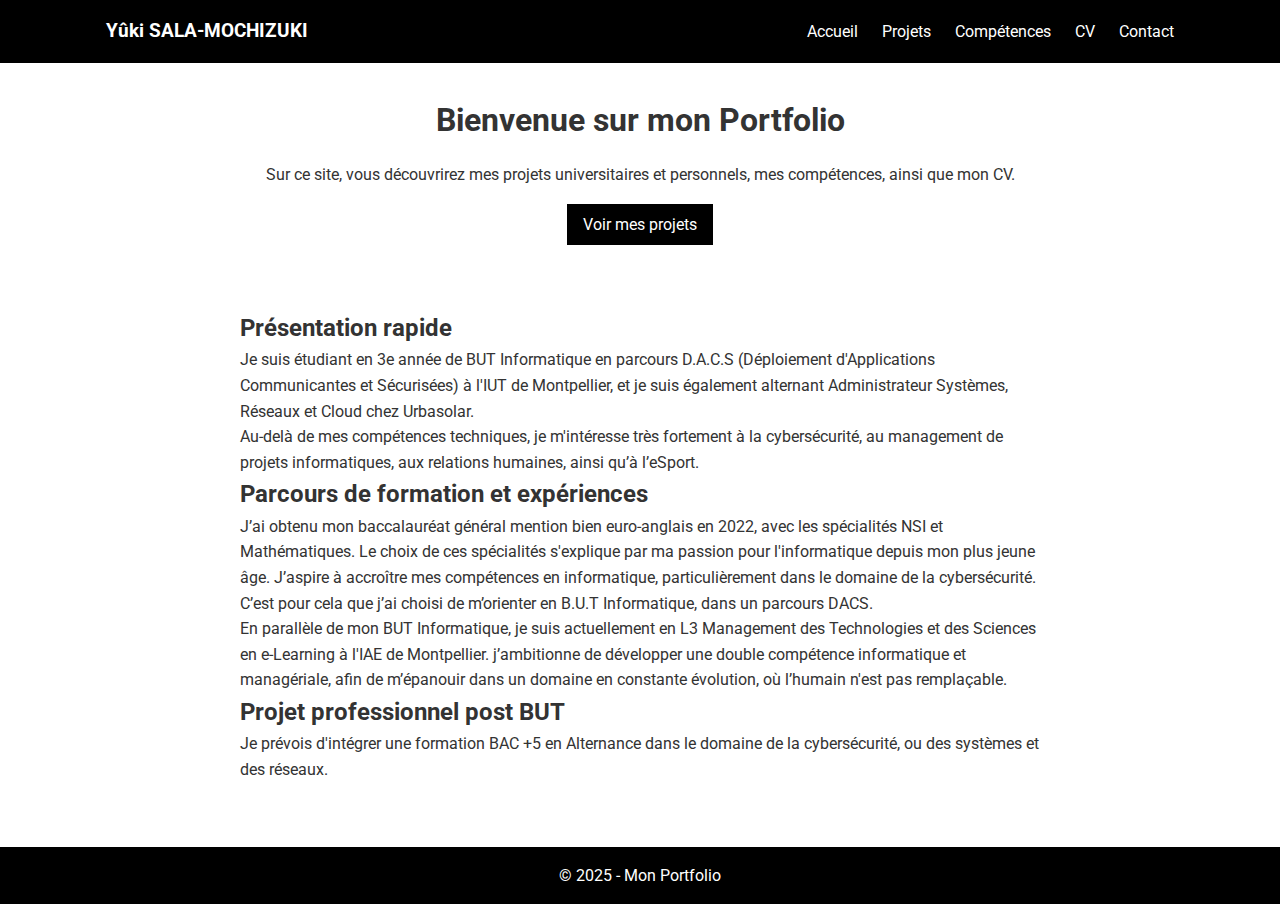
==== index.html @ c8e19b18 "Clean commit" ====
<!DOCTYPE html>
<html lang="fr">
<head>
    <meta charset="UTF-8" />
    <title>Accueil - Mon Portfolio</title>
    <link rel="stylesheet" href="css/style.css" />
    <!-- Optionnel : police Google Fonts -->
    <link rel="preconnect" href="https://fonts.googleapis.com">
    <link rel="stylesheet" href="https://fonts.googleapis.com/css2?family=Roboto:wght@300;400;700&display=swap">
</head>
<body>
<div class="wrapper">
<!-- Header commun -->
<header>
    <nav class="navbar">
        <a href="index.html" class="logo">Yûki SALA-MOCHIZUKI</a>
        <ul class="nav-links">
            <li><a href="index.html">Accueil</a></li>
            <li><a href="projets.html">Projets</a></li>
            <li><a href="competences.html">Compétences</a></li>
            <li><a href="cv.html">CV</a></li>
            <li><a href="contact.html">Contact</a></li>
        </ul>
    </nav>
</header>

<!-- Section principale -->
<main>
    <section class="hero">
        <h1>Bienvenue sur mon Portfolio</h1>
        <p>

        </p>
        <p>
            Sur ce site, vous découvrirez mes projets universitaires et personnels, mes compétences, ainsi que mon CV.
        </p>
        <a href="projets.html" class="btn">Voir mes projets</a>
    </section>

    <section class="projet-detail">
        <h2>Présentation rapide</h2>
        <p>
            Je suis étudiant en 3e année de BUT Informatique en parcours D.A.C.S (Déploiement d'Applications Communicantes et Sécurisées) à l'IUT de Montpellier, et je suis également alternant Administrateur Systèmes, Réseaux et Cloud chez Urbasolar.
        </p>
        <p>Au-delà de mes compétences techniques, je m'intéresse très fortement à la cybersécurité, au management de projets informatiques, aux relations humaines, ainsi qu’à l’eSport. </p>

        <h2>Parcours de formation et expériences</h2>
        <p>J’ai obtenu mon baccalauréat général mention bien euro-anglais en 2022, avec les spécialités NSI et Mathématiques.

            Le choix de ces spécialités s'explique par ma passion pour l'informatique depuis mon plus jeune âge.

            J’aspire à accroître mes compétences en informatique, particulièrement dans le domaine de la cybersécurité. C’est pour cela que j’ai choisi de m’orienter en B.U.T Informatique, dans un parcours DACS.
        </p>
        <p>En parallèle de mon BUT Informatique, je suis actuellement en L3 Management des Technologies et des Sciences en e-Learning à l'IAE de Montpellier. j’ambitionne de développer une double compétence informatique et managériale, afin de m’épanouir dans un domaine en constante évolution, où l’humain n'est pas remplaçable.
        </p>
        <h2>Projet professionnel post BUT</h2>
        <p>Je prévois d'intégrer une formation BAC +5 en Alternance dans le domaine de la cybersécurité, ou des systèmes et des réseaux.</p>
    </section>
</main>

<!-- Footer commun -->
<footer>
    <p>&copy; 2025 - Mon Portfolio</p>
</footer>
</div>
</body>
</html>
---- css/style.css ----
/* Reset de base */
* {
    margin: 0;
    padding: 0;
    box-sizing: border-box;
}

/* Le html et body à 100% de hauteur */
html, body {
    height: 100%;
}

/* Le conteneur principal pour la mise en page en flex */
.wrapper {
    min-height: 100vh;           /* Prend la pleine hauteur de la fenêtre */
    display: flex;
    flex-direction: column;      /* Empile header, main, footer à la verticale */
}

/* Le main qui s'étire pour prendre la place disponible */
main {
    flex: 1;                     /* Prend l'espace restant pour "pousser" le footer en bas */
    max-width: 1100px;
    width: 100%;
    margin: 2rem auto;
    padding: 0 1rem;
}

body {
    font-family: 'Roboto', sans-serif;
    color: #333;
    background-color: #fff;
    line-height: 1.6;
}

/* Navigation */
header {
    background-color: #000;
    color: #fff;
}

.navbar {
    display: flex;
    align-items: center;
    justify-content: space-between;
    max-width: 1100px;
    margin: 0 auto;
    padding: 1rem;
}

.logo {
    font-weight: bold;
    color: #fff;
    text-decoration: none;
    font-size: 1.2rem;
}

.nav-links {
    list-style: none;
    display: flex;
}

.nav-links li {
    margin-left: 1.5rem;
}

.nav-links a {
    color: #fff;
    text-decoration: none;
    transition: color 0.2s ease-in-out;
}

.nav-links a:hover,
.nav-links a.active {
    color: #ccc;
}

/* Bouton */
.btn {
    display: inline-block;
    padding: 0.5rem 1rem;
    background-color: #000;
    color: #fff;
    text-decoration: none;
    margin-top: 1rem;
    transition: background-color 0.2s ease-in-out;
}

.btn:hover {
    background-color: #333;
}

/* Hero (page d'accueil) */
.hero {
    text-align: center;
    margin-bottom: 2rem;
}

.hero h1 {
    margin-bottom: 1rem;
}

/* Projets */
.projet-card-container {
    display: grid;
    grid-template-columns: repeat(auto-fit, minmax(280px, 1fr));
    gap: 2rem;
    margin-top: 2rem;
}

.projet-card {
    border: 1px solid #ddd;
    padding: 1rem;
    background-color: #fafafa;
    border-radius: 5px;
    /* Ajout pour animation */
    transition: transform 0.3s ease, box-shadow 0.3s ease;
}

.projet-card h2 {
    margin-bottom: 0.5rem;
}

/* Animation au survol de la carte */
.projet-card:hover {
    transform: translateY(-5px);
    box-shadow: 0 6px 10px rgba(0, 0, 0, 0.15);
}

/* Compétences */
.competences-section .competence-block {
    border-left: 3px solid #000;
    padding-left: 1rem;
    margin-bottom: 1.5rem;
}

/* CV */
.cv-section {
    margin-top: 2rem;
}

.cv-block {
    margin-bottom: 2rem;
}

.cv-block h2 {
    margin-bottom: 1rem;
    border-bottom: 2px solid #000;
    display: inline-block;
}

.cv-item {
    display: flex;
    flex-wrap: wrap;
    margin-bottom: 1rem;
}

.cv-left {
    flex: 1 1 300px;
    margin-right: 1rem;
}

.cv-right {
    flex: 1 1 300px;
}

/* Contact */
.contact-section {
    text-align: center;
    margin-top: 2rem;
}

.contact-icons {
    margin: 1rem 0;
}

.contact-icons a img {
    width: 40px;
    margin: 0 10px;
    transition: opacity 0.2s ease-in-out;
}

.contact-icons a img:hover {
    opacity: 0.7;
}

/* Footer */
footer {
    background-color: #000;
    color: #fff;
    text-align: center;
    padding: 1rem;
    /* Pas besoin de position: fixed; si on utilise la méthode flex pour un sticky footer */
}

.projet-detail {
    max-width: 800px;
    margin: 0 auto;
    padding: 2rem 0;
}

.projet-description p {
    margin-bottom: 1rem; /* Espace après chaque paragraphe */
}

.projet-illustration {
    margin: 2rem 0;      /* Espace autour de la figure */
    text-align: center;  /* Centrer éventuellement l'image */
}

.projet-illustration img {
    max-width: 100%;     /* Pour qu’elle s’adapte à la largeur du conteneur */
    height: auto;
    border: 1px solid #ddd;
    border-radius: 5px;
    margin-bottom: 0.5rem;
}

.projet-illustration figcaption {
    font-size: 0.9rem;
    color: #555;
}

/* ----- Accordéon ----- */
.accordion {
    margin-top: 2rem;
    max-width: 800px;
    margin-left: auto;
    margin-right: auto;
}

.accordion-item {
    border: 1px solid #ddd;
    margin-bottom: 1rem;
    border-radius: 5px;
    overflow: hidden; /* Pour que le contenu soit masqué correctement */
    transition: all 0.3s ease;
}

.accordion-header {
    width: 100%;
    text-align: left;
    padding: 1rem;
    background-color: #f6f6f6;
    border: none;
    outline: none;
    font-size: 1rem;
    font-weight: bold;
    cursor: pointer;
}

.accordion-content {
    max-height: 0;  /* On masque le contenu par défaut */
    overflow: hidden;
    padding: 0 1rem;
    transition: max-height 0.3s ease;
}

.accordion-content p,
.accordion-content h3 {
    margin: 1rem 0; /* Espacement interne */
}

/* Quand l’item est "active", on affiche le contenu */
.accordion-item.active .accordion-content {
    max-height: 1000px; /* Valeur arbitraire suffisamment grande pour tout montrer */
    padding: 1rem;
}

.accordion-item.active .accordion-header {
    background-color: #ddd;
}
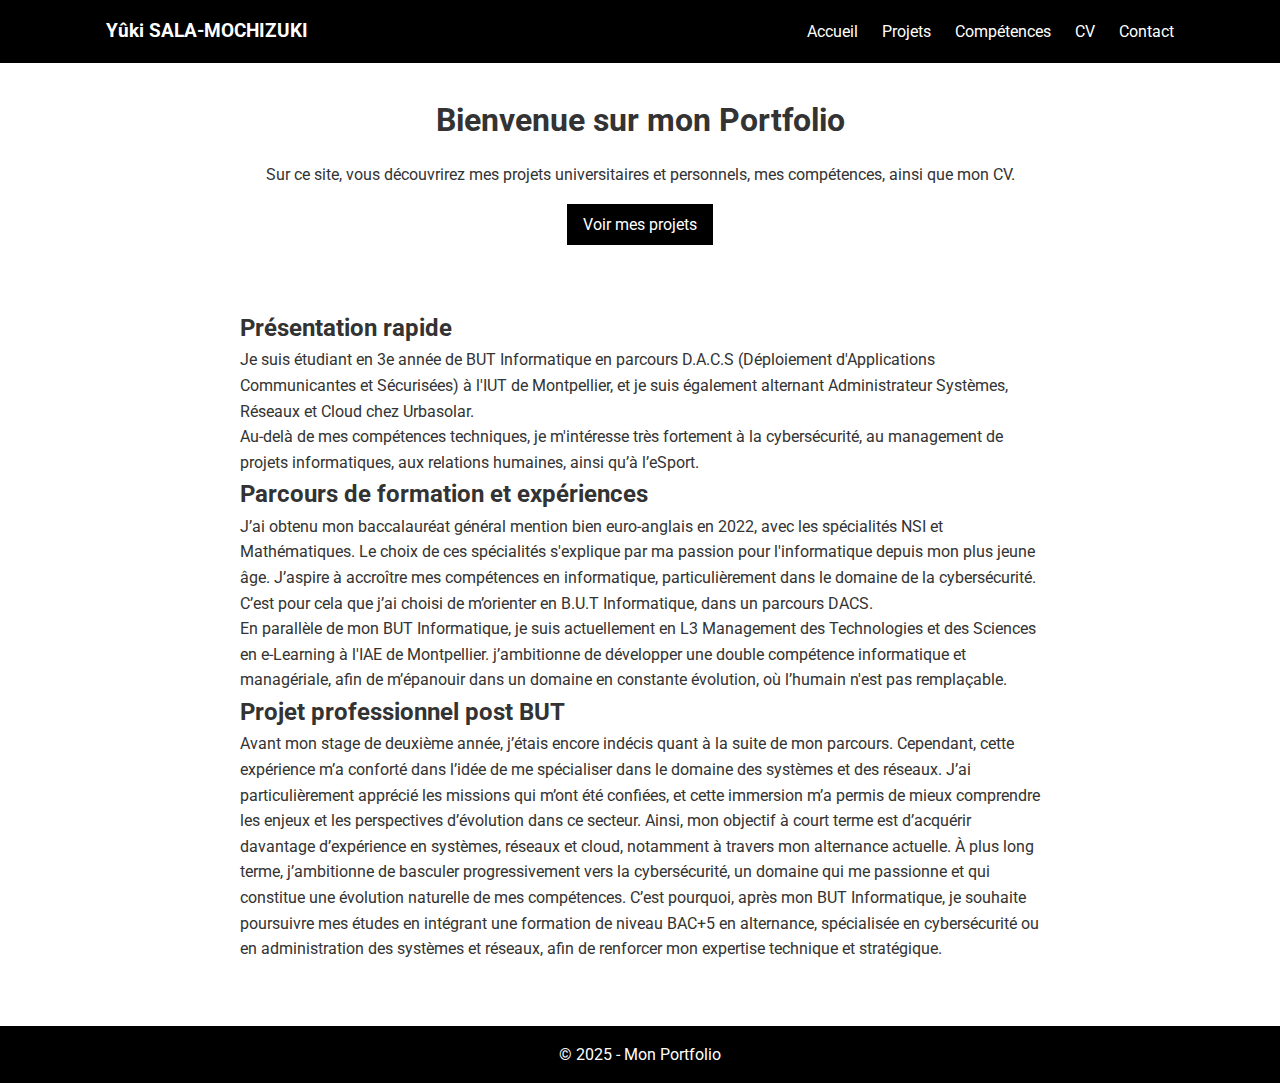
==== commit c825c223: "feat: Ajout d'un nouveau projet" ====
--- a/index.html
+++ b/index.html
@@ -54,7 +54,11 @@
         <p>En parallèle de mon BUT Informatique, je suis actuellement en L3 Management des Technologies et des Sciences en e-Learning à l'IAE de Montpellier. j’ambitionne de développer une double compétence informatique et managériale, afin de m’épanouir dans un domaine en constante évolution, où l’humain n'est pas remplaçable.
         </p>
         <h2>Projet professionnel post BUT</h2>
-        <p>Je prévois d'intégrer une formation BAC +5 en Alternance dans le domaine de la cybersécurité, ou des systèmes et des réseaux.</p>
+        <p>Avant mon stage de deuxième année, j’étais encore indécis quant à la suite de mon parcours. Cependant, cette expérience m’a conforté dans l’idée de me spécialiser dans le domaine des systèmes et des réseaux. J’ai particulièrement apprécié les missions qui m’ont été confiées, et cette immersion m’a permis de mieux comprendre les enjeux et les perspectives d’évolution dans ce secteur.
+
+            Ainsi, mon objectif à court terme est d’acquérir davantage d’expérience en systèmes, réseaux et cloud, notamment à travers mon alternance actuelle. À plus long terme, j’ambitionne de basculer progressivement vers la cybersécurité, un domaine qui me passionne et qui constitue une évolution naturelle de mes compétences.
+
+            C’est pourquoi, après mon BUT Informatique, je souhaite poursuivre mes études en intégrant une formation de niveau BAC+5 en alternance, spécialisée en cybersécurité ou en administration des systèmes et réseaux, afin de renforcer mon expertise technique et stratégique.</p>
     </section>
 </main>
 
--- a/css/style.css
+++ b/css/style.css
@@ -270,3 +270,12 @@
 .accordion-item.active .accordion-header {
     background-color: #ddd;
 }
+
+.video-resize {
+    max-width: 80%; /* Ajuste la largeur à 80% de l'écran */
+    height: auto; /* Maintient le ratio d'aspect */
+    display: block;
+    margin: 0 auto; /* Centre la vidéo */
+}
+
+
